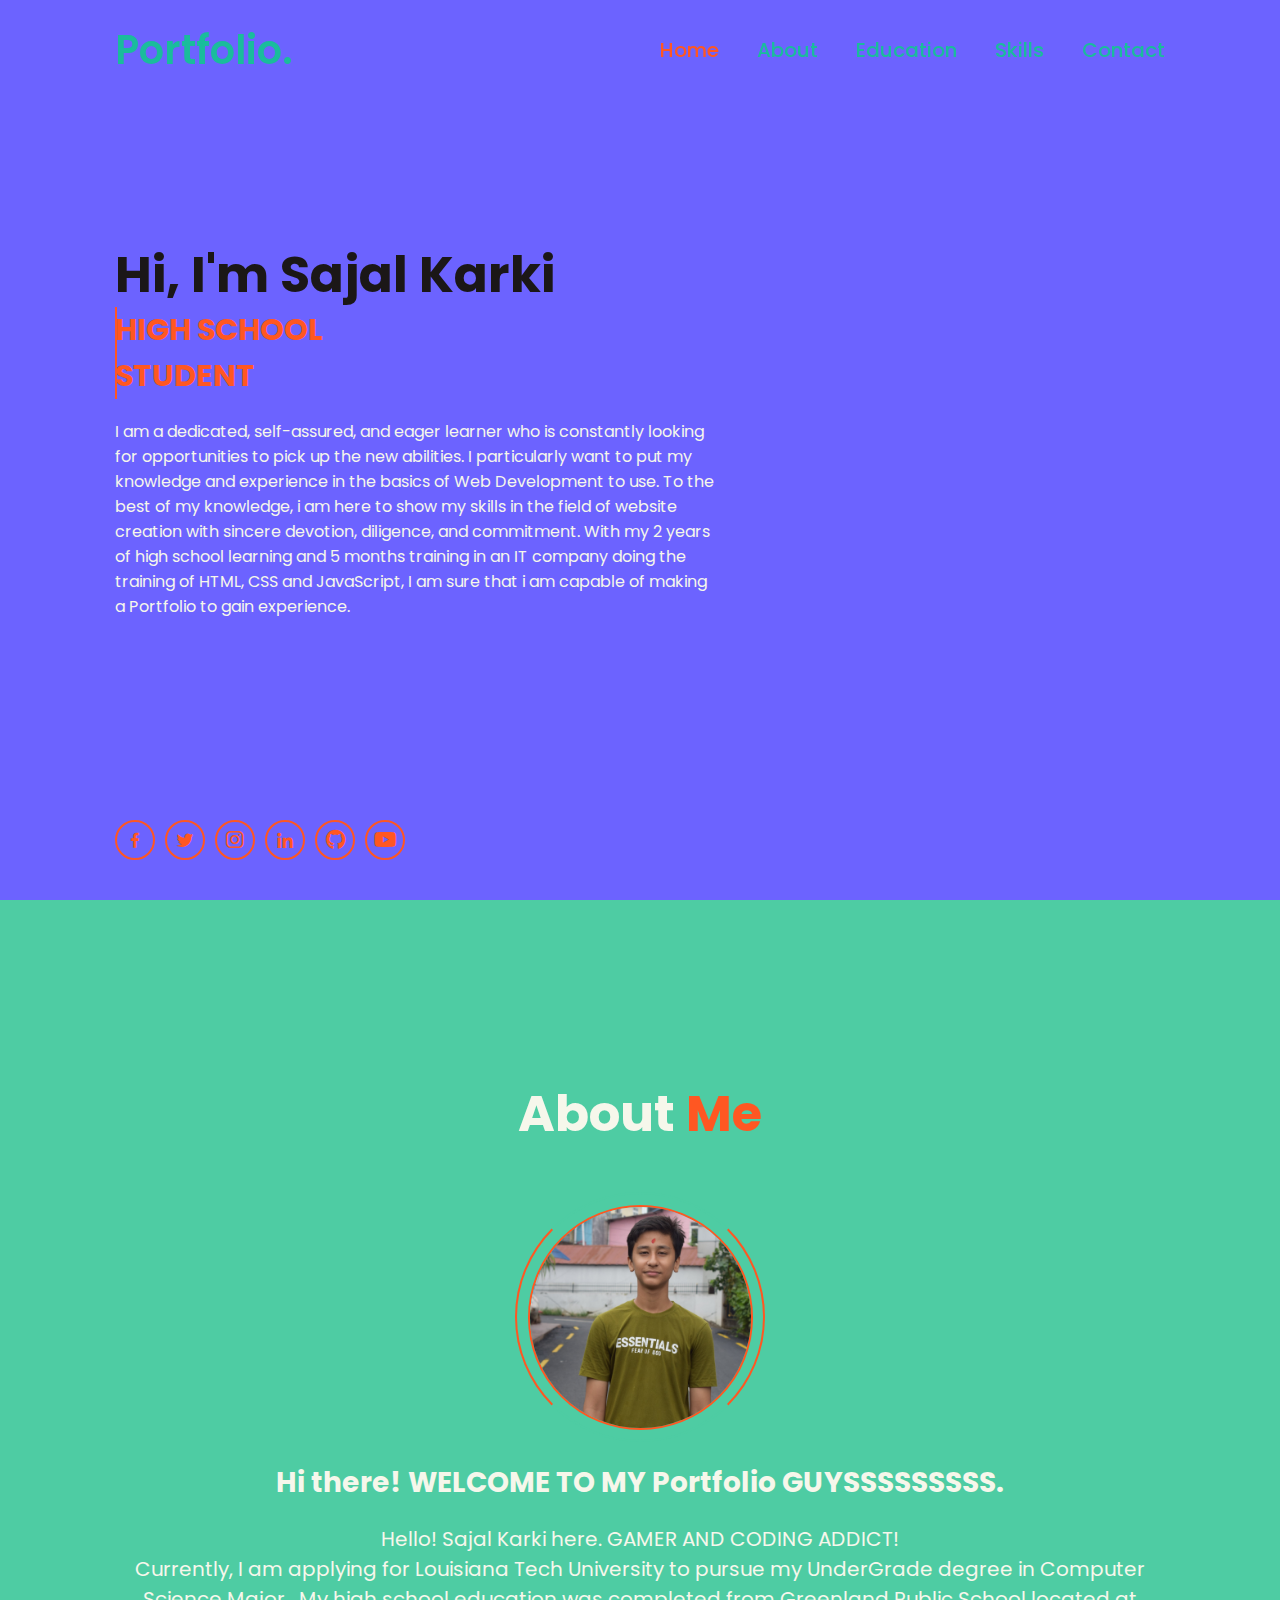
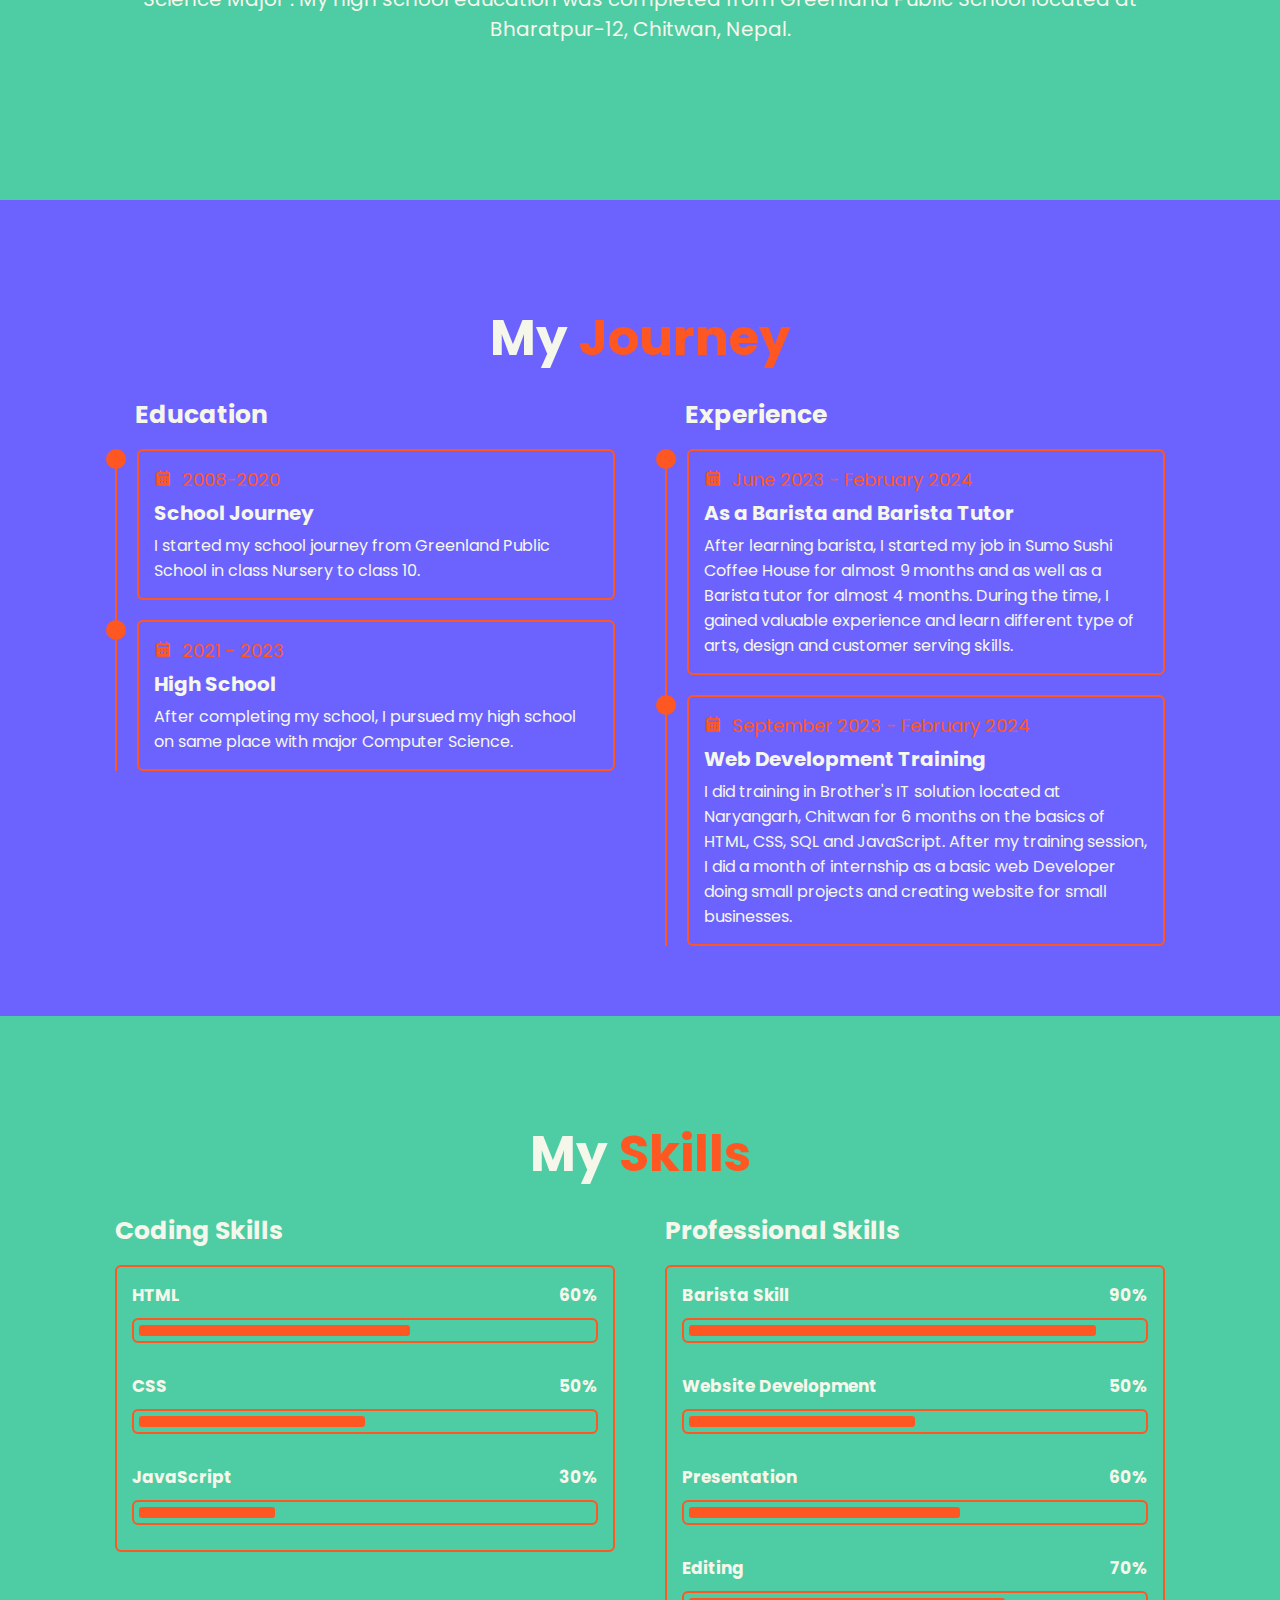
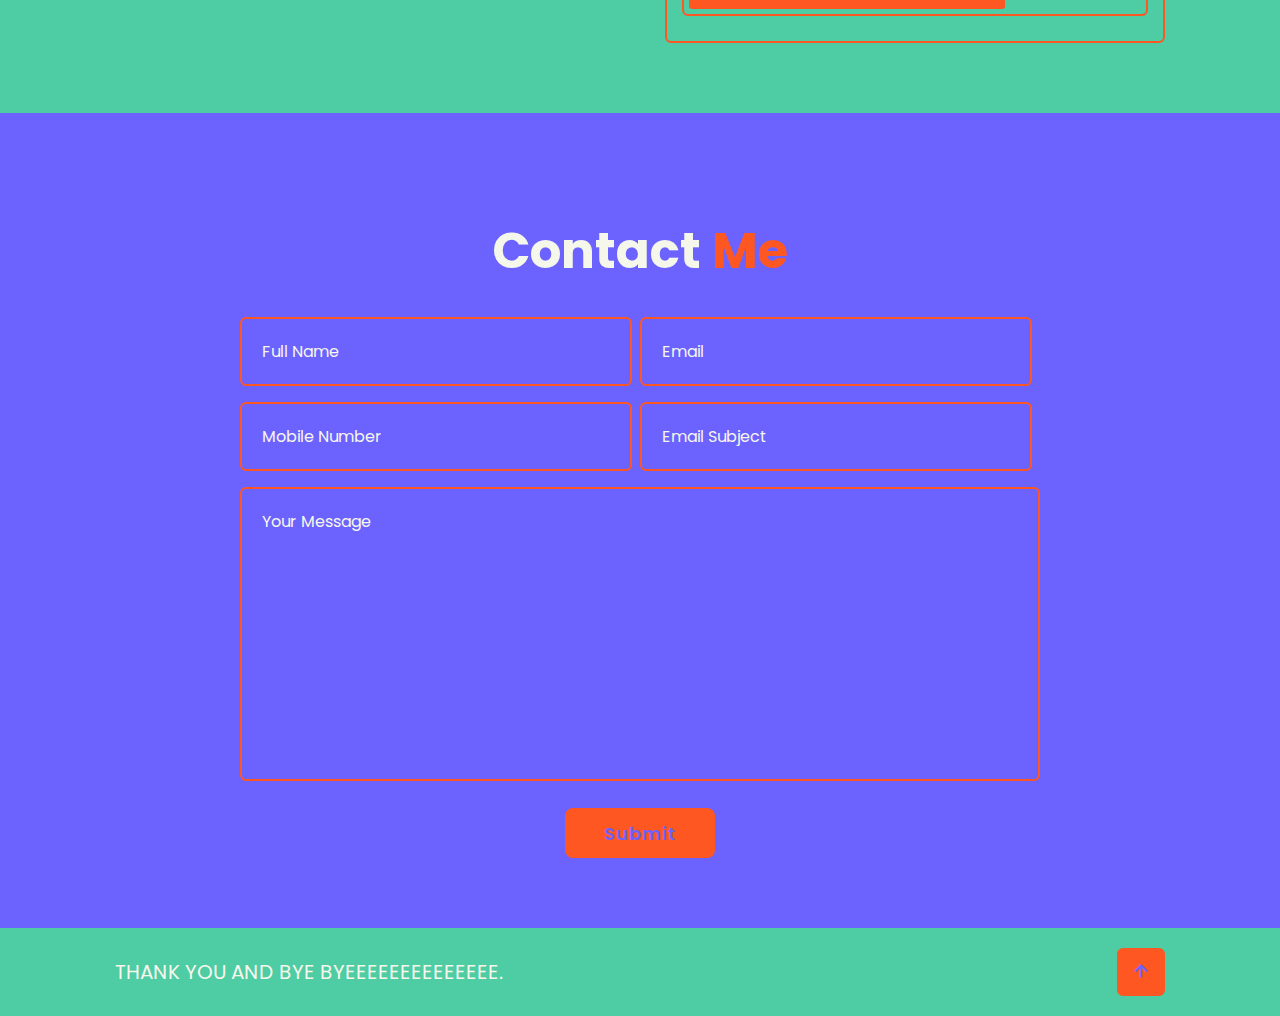
==== Responsive-Animated-and-Colourful-Portfolio-main/index.html @ 30c17090 "Add files via upload" ====
<!DOCTYPE html>
<html lang="en">

<head>
    <meta charset="UTF-8">
    <meta http-equiv="X-UA-Compatible" content="IE=edge">
    <meta name="viewport" content="width=device-width, initial-scale=1.0">
    <title>Personal Portfolio</title>

    <link rel="stylesheet" href="style.css">

    <!-- box icons -->
    <link rel="stylesheet" href="https://cdnjs.cloudflare.com/ajax/libs/font-awesome/6.6.0/css/all.min.css">
    <link href='https://unpkg.com/boxicons@2.1.4/css/boxicons.min.css' rel='stylesheet'>
</head>

<body>

    <!-- header design -->
    <header class="header">
        <a href="#" class="logo">Portfolio.<span class="animate" style="--i:1;"></span></a>

        <div class="bx bx-menu" id="menu-icon"><span class="animate" style="--i:2;"></span></div>

        <nav class="navbar">
            <a href="#home" class="active">Home</a>
            <a href="#about">About</a> 
            <a href="#education">Education</a>
            <a href="#skills">Skills</a>
            <a href="#contact">Contact</a>

            <span class="active-nav"></span>
            <span class="animate" style="--i:2;"></span>
        </nav>
    </header>

    <!-- home section design -->
    <section class="home show-animate" id="home">
        <div class="home-content">
            <h1>Hi, I'm <span>Sajal Karki</span><span class="animate" style="--i:2;"></span></h1>
            <div class="text-animate">
                <h3>HIGH SCHOOL STUDENT</h3>
                <span class="animate" style="--i:3;"></span>
            </div>
            <p>I am a dedicated, self-assured, and eager learner who is constantly looking for opportunities to pick up
                the new abilities.
                I particularly want to put my knowledge and experience in the basics of Web Development to use.
                To the best of my knowledge, i am here to show my skills in the field of website creation with sincere devotion,
                diligence, and commitment.
                With my 2 years of high school learning and 5 months training in an IT company doing the training of HTML, CSS and JavaScript,
                I am sure that i am capable of making a Portfolio to gain experience.
                <span class="animate" style="--i:4;"></span>
            </p>

            
        </div>

        <div class="home-sci">
            <a href="#"><i onclick="location.href='https://www.facebook.com/'"  class='bx bxl-facebook'></i></a>
            <a href="#"><i onclick="location.href='https://x.com/Sajalkarki5'" class='bx bxl-twitter'></i></a>
            <a href="#"><i onclick="location.href='https://www.instagram.com/i.t.s_sajal_/'" class="fab fa-instagram"></i></a>
            <a href="#"><i onclick="location.href='https://www.linkedin.com/in/sajal-karki-b62197327/'" class='bx bxl-linkedin'></i></a>
            <a href="#"><i onclick="location.href='https:https://github.com/ITsSAJAL-8'" class="fab fa-github"></i></a>
            <a href="#"><i onclick="location.href='https://www.youtube.com/@sajalyt5718'" class="fab fa-youtube"></i></a>
            <span class="animate" style="--i:6;"></span>
        </div>

     
    </section>

    <!-- about section design -->
    <section class="about" id="about">
        <h2 class="heading">About <span>Me</span><span class="animate scroll" style="--i:1;"></span></h2>

        <div class="about-img">
            <img src="images/SUJIN.jpg" alt="">
            <span class="circle-spin"></span>
            <span class="animate scroll" style="--i:2;"></span>
        </div>

        <div class="about-content">
            <h3>Hi there! WELCOME TO MY Portfolio GUYSSSSSSSSS.<span class="animate scroll" style="--i:3;"></span></h3>
            <p>Hello! Sajal Karki here. GAMER AND CODING ADDICT!<br>
                Currently, I am applying for Louisiana Tech University to pursue my UnderGrade degree in Computer Science Major 
                . My high school education was
                completed from Greenland Public School located at Bharatpur-12, Chitwan, Nepal.
                <span class="animate scroll" style="--i:4;"></span>
            </p>

        </div>
    </section>

    <!-- education section design -->
    <section class="education" id="education">
        <h2 class="heading">My <span>Journey</span><span class="animate scroll" style="--i:1;"></span></h2>

        <div class="education-row">
            <div class="education-column">
                <h3 class="title">Education<span class="animate scroll" style="--i:2;"></span></h3>

                <div class="education-box">
                    <div class="education-content">
                        <div class="content">
                            <div class="year"><i class='bx bxs-calendar'></i> 2008-2020</div>
                            <h3>School Journey</h3>
                            <p>I started my school journey from Greenland Public School in class Nursery to class 10.</p>
                        </div>
                    </div>

                    <div class="education-content">
                        <div class="content">
                            <div class="year"><i class='bx bxs-calendar'></i> 2021 - 2023</div>
                            <h3>High School </h3>
                            <p>After completing my school, I pursued my high school on same place with major Computer Science.  </p>
                        </div>
                    </div>

                  
                    

                    <span class="animate scroll" style="--i:3;"></span>
                </div>
            </div>

            <div class="education-column">
                <h3 class="title">Experience<span class="animate scroll" style="--i:5;"></span></h3>

                <div class="education-box">
                    <div class="education-content">
                    
                        <div class="content">
                            <div class="year"><i class='bx bxs-calendar'></i> June 2023 - February 2024</div>
                            <h3>As a Barista and Barista Tutor</h3>
                            <p>After learning barista, I started my job in Sumo Sushi Coffee House for almost 9 months and as well as a Barista tutor for almost 4 months.
                            During the time, I gained valuable experience and learn different type of arts, design and customer serving skills.
                            </p>
                        </div>
                    </div>

                    <div class="education-content">
                        <div class="content">
                            <div class="year"><i class='bx bxs-calendar'></i> September 2023 - February 2024</div>
                            <h3>Web Development Training</h3>
                            <p>I did training in Brother's IT solution located at Naryangarh, Chitwan for 6 months on the basics of HTML, CSS, SQL and JavaScript.
                                After my training session, I did a month of internship as a basic web Developer doing small projects and creating website for small businesses.
                            </p>
                        </div>
                    </div>
                    

                    <span class="animate scroll" style="--i:6;"></span>
                </div>
            </div>
        </div>
    </section>

    <!-- skills section design -->
    <section class="skills" id="skills">
        <h2 class="heading">My <span>Skills</span><span class="animate scroll" style="--i:1;"></span></h2>

        <div class="skills-row">
            <div class="skills-column">
                <h3 class="title">Coding Skills<span class="animate scroll" style="--i:2;"></span></h3>

                <div class="skills-box">
                    <div class="skills-content">
                        <div class="progress">
                            <h3>HTML <span>60%</span></h3>
                            <div class="bar"><span></span></div>
                        </div>

                        <div class="progress">
                            <h3>CSS <span>50%</span></h3>
                            <div class="bar"><span></span></div>
                        </div>

                        <div class="progress">
                            <h3>JavaScript <span>30%</span></h3>
                            <div class="bar"><span></span></div>
                        </div>
                    </div>

                    <span class="animate scroll" style="--i:3;"></span>
                </div>
            </div>

            <div class="skills-column">
                <h3 class="title">Professional Skills<span class="animate scroll" style="--i:5;"></span></h3>

                <div class="skills-box">
                    <div class="skills-content">
                        <div class="progress">
                            <h3>Barista Skill <span>90%</span></h3>
                            <div class="bar"><span></span></div>
                        </div>

                        <div class="progress">
                            <h3>Website Development <span>50%</span></h3>
                            <div class="bar"><span></span></div>
                        </div>

                        <div class="progress">
                            <h3>Presentation <span>60%</span></h3>
                            <div class="bar"><span></span></div>
                        </div>

                        <div class="progress">
                            <h3>Editing<span>70%</span></h3>
                            <div class="bar"><span></span></div>
                        </div>
                    </div>

                    <span class="animate scroll" style="--i:6;"></span>
                </div>
            </div>
        </div>
    </section>

    <!-- contact section design -->
    <section class="contact" id="contact">
        <h2 class="heading">Contact <span>Me</span><span class="animate scroll" style="--i:1;"></span></h2>

        <form action="#">
            <div class="input-box">
                <div class="input-field">
                    <input type="text" placeholder="Full Name" required>
                    <span class="focus"></span>
                </div>
                <div class="input-field">
                    <input type="text" placeholder="Email" required>
                    <span class="focus"></span>
                </div>

                <span class="animate scroll" style="--i:3;"></span>
            </div>
            <div class="input-box">
                <div class="input-field">
                    <input type="number" placeholder="Mobile Number" required>
                    <span class="focus"></span>
                </div>
                <div class="input-field">
                    <input type="text" placeholder="Email Subject" required>
                    <span class="focus"></span>
                </div>

                <span class="animate scroll" style="--i:5;"></span>
            </div>

            <div class="textarea-field">
                <textarea name="" id="" cols="30" rows="10" placeholder="Your Message" required></textarea>
                <span class="focus"></span>

                <span class="animate scroll" style="--i:7;"></span>
            </div>

            <div class="btn-box btns">
                <button type="submit" class="btn">Submit</button>

                <span class="animate scroll" style="--i:9;"></span>
            </div>
        </form>
    </section>

    <!-- footer design -->
    <footer class="footer">
        <div class="footer-text">
            <p>THANK YOU AND BYE BYEEEEEEEEEEEEEE.</p>

            <span class="animate scroll" style="--i:1;"></span>
        </div>

        <div class="footer-iconTop">
            <a href="#"><i class='bx bx-up-arrow-alt'></i></a>

            <span class="animate scroll" style="--i:3;"></span>
        </div>
    </footer>


    <script src="script.js"></script>
</body>

</html>
---- Responsive-Animated-and-Colourful-Portfolio-main/style.css ----
@import url('https://fonts.googleapis.com/css2?family=Poppins:wght@300;400;500;600;800;900&display=swap');

* {
    margin: 0;
    padding: 0;
    box-sizing: border-box;
    text-decoration: none;
    border: none;
    outline: none;
    scroll-behavior: smooth;
    font-family: 'Poppins', sans-serif;
}

:root {
    --bg-color: #6C63FF;
    --second-bg-color: #4ECCA3;
    --text-color:#F6F7EB;
    --main-color:#FF5722;
}

html {
    font-size: 62.5%;
    overflow-x: hidden;
}

body {
    background: var(--bg-color);
    color: var(--text-color);
}

.header {
    position: fixed;
    top: 0;
    left: 0;
    width: 100%;
    padding: 2rem 9%;
    background: transparent;
    display: flex;
    justify-content: space-between;
    align-items: center;
    z-index: 100;
    transition: 0.3 ;
}

.header.sticky {
    background-color: #2C3E50;
}

.logo {
    position: relative;
    font-size: 4rem;
    color:#1ABC9C;
    font-weight: 600;
}

.navbar {
    position: relative;
}

.navbar a {
    font-size: 2rem;
    color:#1ABC9C;
    font-weight: 500;
    margin-left: 3.5rem;
    transition: .3s;
}

.navbar a:hover,
.navbar a.active {
    color: var(--main-color);
}

#menu-icon {
    position: absolute;
    font-size: 5rem;
    color: var(--text-color);
    cursor: pointer;
    display: none;
}



section {
    min-height: 100vh;
    padding: 10rem 9% 2rem;
}

.home {
    display: flex;
    align-items: center;
    padding: 0 9%;
    background: url('/images/home1.jpg') no-repeat;
    opacity: 1;
    background-size: cover;
    background-position: center;
}

.home-content {
    max-width: 60rem;
}

.home-content h1 {
    position: relative;
    display: inline-block;
    font-size: 5rem; /* change here */
    font-weight: 700;
    line-height: 1.3;
    color: rgb(27, 23, 23);
}

.home-content h1 span {
    color: rgb(27, 23, 23);
}

.home-content .text-animate {
    position: relative;
    width: 32rem;
}

.home-content .text-animate h3 {
    /* change here */
    font-size: 3.05rem;
    font-weight: 700;
    color: var(--main-color);
    background-position: -33rem 0;
}

.home.show-animate .home-content .text-animate h3 {
    animation: homeBgText 6s linear infinite;
    animation-delay: 2s;
}

.home-content .text-animate h3::before {
    content: '';
    position: absolute;
    top: 0;
    left: 0;
    width: 0;
    height: 100%;
    border-right: 2px solid var(--main-color);
    z-index: -1;
}

.home.show-animate .home-content .text-animate h3::before {
    animation: homeCursorText 6s linear infinite;
    animation-delay: 2s;
}

.home-content p {
    position: relative;
    font-size: 1.6rem;
    margin: 2rem 0 4rem;
}
.btn-box {
    position: relative;
    display: flex;
    justify-content: space-between;
    width: 34.5rem;
    height: 5rem;
}



.btn-box .btn {
    position: relative;
    display: inline-flex;
    justify-content: center;
    align-items: center;
    width: 15rem;
    height: 100%;
    background: var(--main-color);
    border: .2rem solid var(--main-color);
    border-radius: .8rem;
    font-size: 1.8rem;
    font-weight: 600;
    letter-spacing: .1rem;
    color: var(--bg-color);
    z-index: 1;
    overflow: hidden;
    transition: .5s;
}

.btn-box .btn:hover {
    color: var(--main-color);
}

.btn-box .btn:nth-child(2) {
    background: transparent;
    color: var(--main-color);
}

.btn-box .btn:nth-child(2):hover {
    color: var(--bg-color);
}

.btn-box .btn:nth-child(2)::before {
    background: var(--main-color);
}

.btn-box .btn::before {
    content: '';
    position: absolute;
    top: 0;
    left: 0;
    width: 0;
    height: 100%;
    background: var(--bg-color);
    z-index: -1;
    transition: .5s;
}

.btn-box .btn:hover::before {
    width: 100%;
}




.home-sci {
    position: absolute;
    bottom: 4rem;
    width: 300px;
    display: flex;
    justify-content: space-between;
}

.home-sci a {
    position: relative;
    display: inline-flex;
    justify-content: center;
    align-items: center;
    width: 40px;
    height: 40px;
    background: transparent;
    border: .2rem solid var(--main-color);
    border-radius: 50%;
    font-size: 20px;
    color: var(--main-color);
    z-index: 1;
    overflow: hidden;
    transition: .5s;
}

.home-sci a:hover {
    color: var(--bg-color);
}

.home-sci a::before {
    content: '';
    position: absolute;
    top: 0;
    left: 0;
    width: 0;
    height: 100%;
    background: var(--main-color);
    z-index: -1;
    transition: .5s;
}

.home-sci a:hover::before {
    width: 100%;
}

.home-imgHover {
    position: absolute;
    top: 0;
    right: 0;
    width: 45%;
    height: 100%;
    background: transparent;
    transition: 3s;
}



.about {
    display: flex;
    justify-content: center;
    align-items: center;
    flex-direction: column;
    gap: 2rem;
    background: var(--second-bg-color);
    padding-bottom: 6rem;
}

.heading {
    position: relative;
    font-size: 5rem;
    margin-bottom: 2rem;
    text-align: center;
}

span {
    color: var(--main-color);
}

.about-img {
    position: relative;
    width: 25rem;
    height: 25rem;
    border-radius: 50%;
    display: flex;
    justify-content: center;
    align-items: center;
}

.about-img img {
    width: 90%;
    border-radius: 50%;
    border: .2rem solid var(--main-color);
}

.about-img .circle-spin {
    position: absolute;
    top: 50%;
    left: 50%;
    transform: translate(-50%, -50%) rotate(0);
    width: 100%;
    height: 100%;
    border-radius: 50%;
    border-top: .2rem solid var(--second-bg-color);
    border-bottom: .2rem solid var(--second-bg-color);
    border-left: .2rem solid var(--main-color);
    border-right: .2rem solid var(--main-color);
    animation: aboutSpinner 8s linear infinite;
}

.about-content {
    text-align: center;
}

.about-content h3 {
    position: relative;
    display: inline-block;
    font-size: 2.8rem;
}

.about-content p {
    position: relative;
    font-size: 2rem;
    margin: 2rem 0 2rem;
}

.btn-box.btns {
    display: inline-block;
    width: 15rem;  
}

.btn-box.btns a::before {
    background: var(--second-bg-color);
}

.education {
    display: flex;
    justify-content: center;
    align-items: center;
    flex-direction: column;
    min-height: auto;
    padding-bottom: 5rem;
}

.education .education-row {
    display: flex;
    flex-wrap: wrap;
    gap: 5rem;
}

.education-row .education-column {
    flex: 1 1 40rem;
}

.education-column .title {
    position: relative;
    display: inline-block;
    font-size: 2.5rem;
    margin: 0 0 1.5rem 2rem;
}

.education-column .education-box {
    position: relative;
    border-left: .2rem solid var(--main-color);
}

.education-box .education-content {
    position: relative;
    padding-left: 2rem;
}   

.education-box .education-content::before {
    content: '';
    position: absolute;
    top: 0;
    left: -1.1rem;
    width: 2rem;
    height: 2rem;
    background: var(--main-color);
    border-radius: 50%;
}

.education-content .content {
    position: relative;
    padding: 1.5rem;
    border: .2rem solid var(--main-color);
    border-radius: .6rem;
    margin-bottom: 2rem;
    overflow: hidden;
}

.education-content .content::before {
    content: '';
    position: absolute;
    top: 0;
    left: 0;
    width: 0;
    height: 100%;
    background: var(--second-bg-color);
    z-index: -1;
    transition: .5s;
}

.education-content .content:hover::before {
    width: 100%;
}

.education-content .content .year {
    font-size: 1.8rem;
    color: var(--main-color);
    padding-bottom: .5rem;
}

.education-content .content .year i {
    padding-right: .5rem;
}

.education-content .content h3 {
    font-size: 2rem;
}

.education-content .content p {
    font-size: 1.6rem;
    padding-top: .5rem;
}

.skills {
    min-height: auto;
    padding-bottom: 7rem;
    background: var(--second-bg-color);
}

.skills h2 {
    display: inline-block;
    left: 50%;
    transform: translateX(-50%);
}

.skills .skills-row {
    display: flex;
    flex-wrap: wrap;
    gap: 5rem;
}

.skills-row .skills-column {
    flex: 1 1 40rem;
}

.skills-column .title {
    position: relative;
    display: inline-block;
    font-size: 2.5rem;
    margin: 0 0 1.5rem;
}

.skills-column .skills-box {
    position: relative;
}

.skills-box .skills-content {
    position: relative;
    border: .2rem solid var(--main-color);
    border-radius: .6rem;
    padding: .5rem 1.5rem;
    z-index: 1;
    overflow: hidden;
}

.skills-box .skills-content::before {
    content: '';
    position: absolute;
    top: 0;
    left: 0;
    width: 0;
    height: 100%;
    background: var(--bg-color);
    z-index: -1;
    transition: .5s;
}

.skills-box .skills-content:hover::before {
    width: 100%;
}

.skills-content .progress {
    padding: 1rem 0;
}

.skills-content .progress h3 {
    font-size: 1.7rem;
    display: flex;
    justify-content: space-between;
}

.skills-content .progress h3 span {
    color: var(--text-color);
}

.skills-content .progress .bar {
    height: 2.5rem;
    border-radius: .6rem;
    border: .2rem solid var(--main-color);
    padding: .5rem;
    margin: 1rem 0;
}

.skills-content .progress .bar span {
    display: block;
    height: 100%;
    border-radius: .3rem;
    background: var(--main-color);
}

.skills-column:nth-child(1) .skills-content .progress:nth-child(1) .bar span {
    width: 60%;
}

.skills-column:nth-child(1) .skills-content .progress:nth-child(2) .bar span {
    width: 50%;
}

.skills-column:nth-child(1) .skills-content .progress:nth-child(3) .bar span {
    width: 30%;
}



.skills-column:nth-child(2) .skills-content .progress:nth-child(1) .bar span {
    width: 90%;
}

.skills-column:nth-child(2) .skills-content .progress:nth-child(2) .bar span {
    width: 50%;
}

.skills-column:nth-child(2) .skills-content .progress:nth-child(3) .bar span {
    width: 60%;
}

.skills-column:nth-child(2) .skills-content .progress:nth-child(4) .bar span {
    width: 70%;
}

.contact {
    min-height: auto;
    padding-bottom: 7rem;
}

.contact h2 {
    display: inline-block;
    left: 50%;
    transform: translateX(-50%);
}

.contact form {
    max-width: 80rem;
    margin: 0 auto;
    text-align: center;
}


.contact form .input-box {
    position: relative;
    display: flex;
    justify-content: space-between;
    flex-wrap: wrap;
}

.contact form .input-box .input-field {
    position: relative;
    width: 49%;
    margin: .8rem 0;
}

.contact form .input-box .input-field input,
.contact form .textarea-field textarea {
    width: 100%;
    height: 100%;
    padding: 2rem;
    font-size: 1.6rem;
    color: var(--text-color);
    background: transparent;
    border-radius: .6rem;
    border: .2rem solid var(--main-color);
}

.contact form .input-box .input-field input::placeholder,
.contact form .textarea-field textarea::placeholder {
    color: var(--text-color);
}

.contact form .focus {
    position: absolute;
    top: 0;
    left: 0;
    width: 0;
    height: 100%;
    background: var(--second-bg-color);
    border-radius: .6rem;
    z-index: -1;
    transition: .5s;
}
.contact form .input-box .input-field input:focus~.focus,
.contact form .input-box .input-field input:valid~.focus,
.contact form .textarea-field textarea:focus~.focus,
.contact form .textarea-field textarea:valid~.focus {
    width: 100%;
}


.contact form .textarea-field {
    position: relative;
    margin: .8rem 0 2.7rem;
    display: flex;
}

.contact form .textarea-field textarea {
    resize: none;
}

.contact form .btn-box.btns .btn {
    cursor: pointer;
}

.footer {
    display: flex;
    justify-content: space-between;
    align-items: center;
    flex-wrap: wrap;
    padding: 2rem 9%;
    background: var(--second-bg-color);
}

.footer-text,
.footer-iconTop {
    position: relative;
}

.footer-text p {
    font-size: 2rem;
}

.footer-iconTop a {
    position: relative;
    display: inline-flex;
    justify-content: center;
    align-items: center;
    padding: 1rem;
    background: var(--main-color);
    border: .2rem solid var(--main-color);
    border-radius: .6rem;
    z-index: 1;
    overflow: hidden;
}

.footer-iconTop a::before {
    content: '';
    position: absolute;
    top: 0;
    left: 0;
    width: 0;
    height: 100%;
    background: var(--second-bg-color);
    z-index: -1;
    transition: .5s;
}

.footer-iconTop a:hover::before {
    width: 100%;
}

.footer-iconTop a i {
    font-size: 2.4rem;
    color: var(--bg-color);
    transition: .5s;
}

.footer-iconTop a:hover i {
    color: var(--main-color);
}
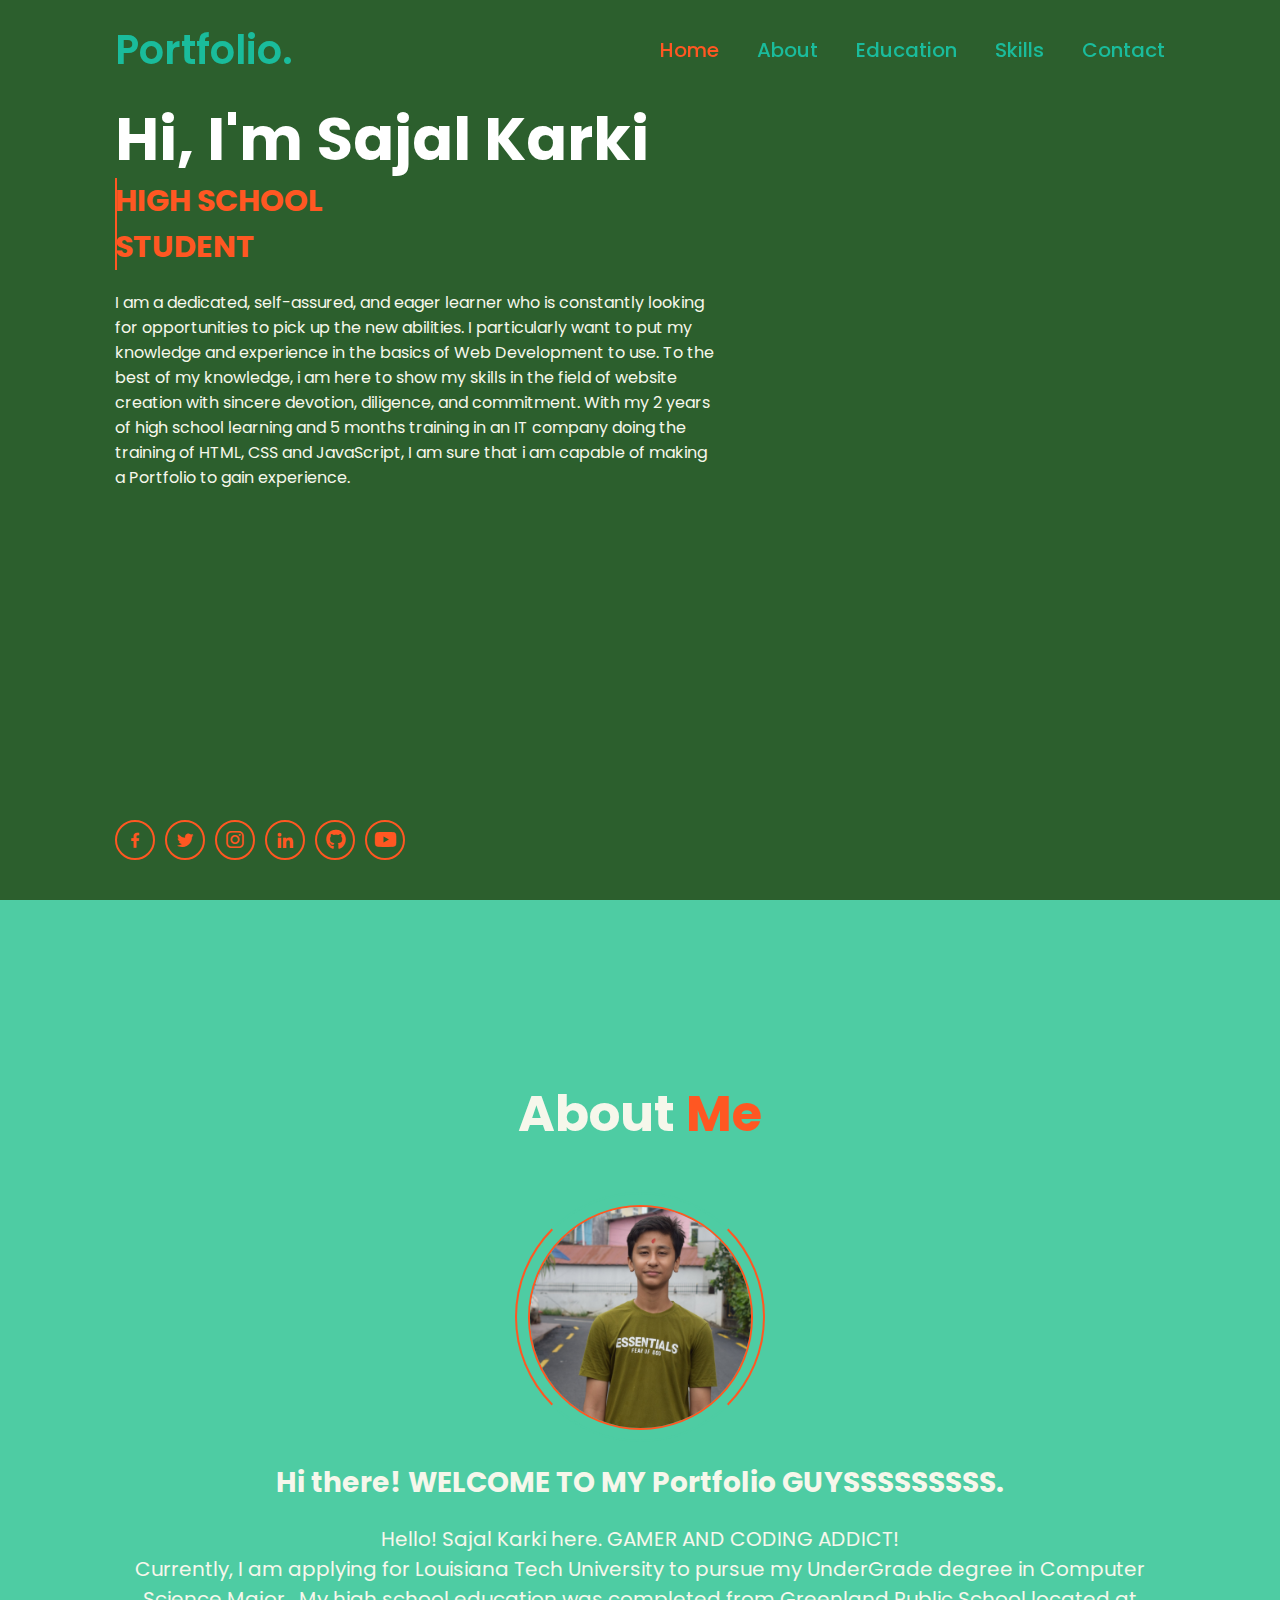
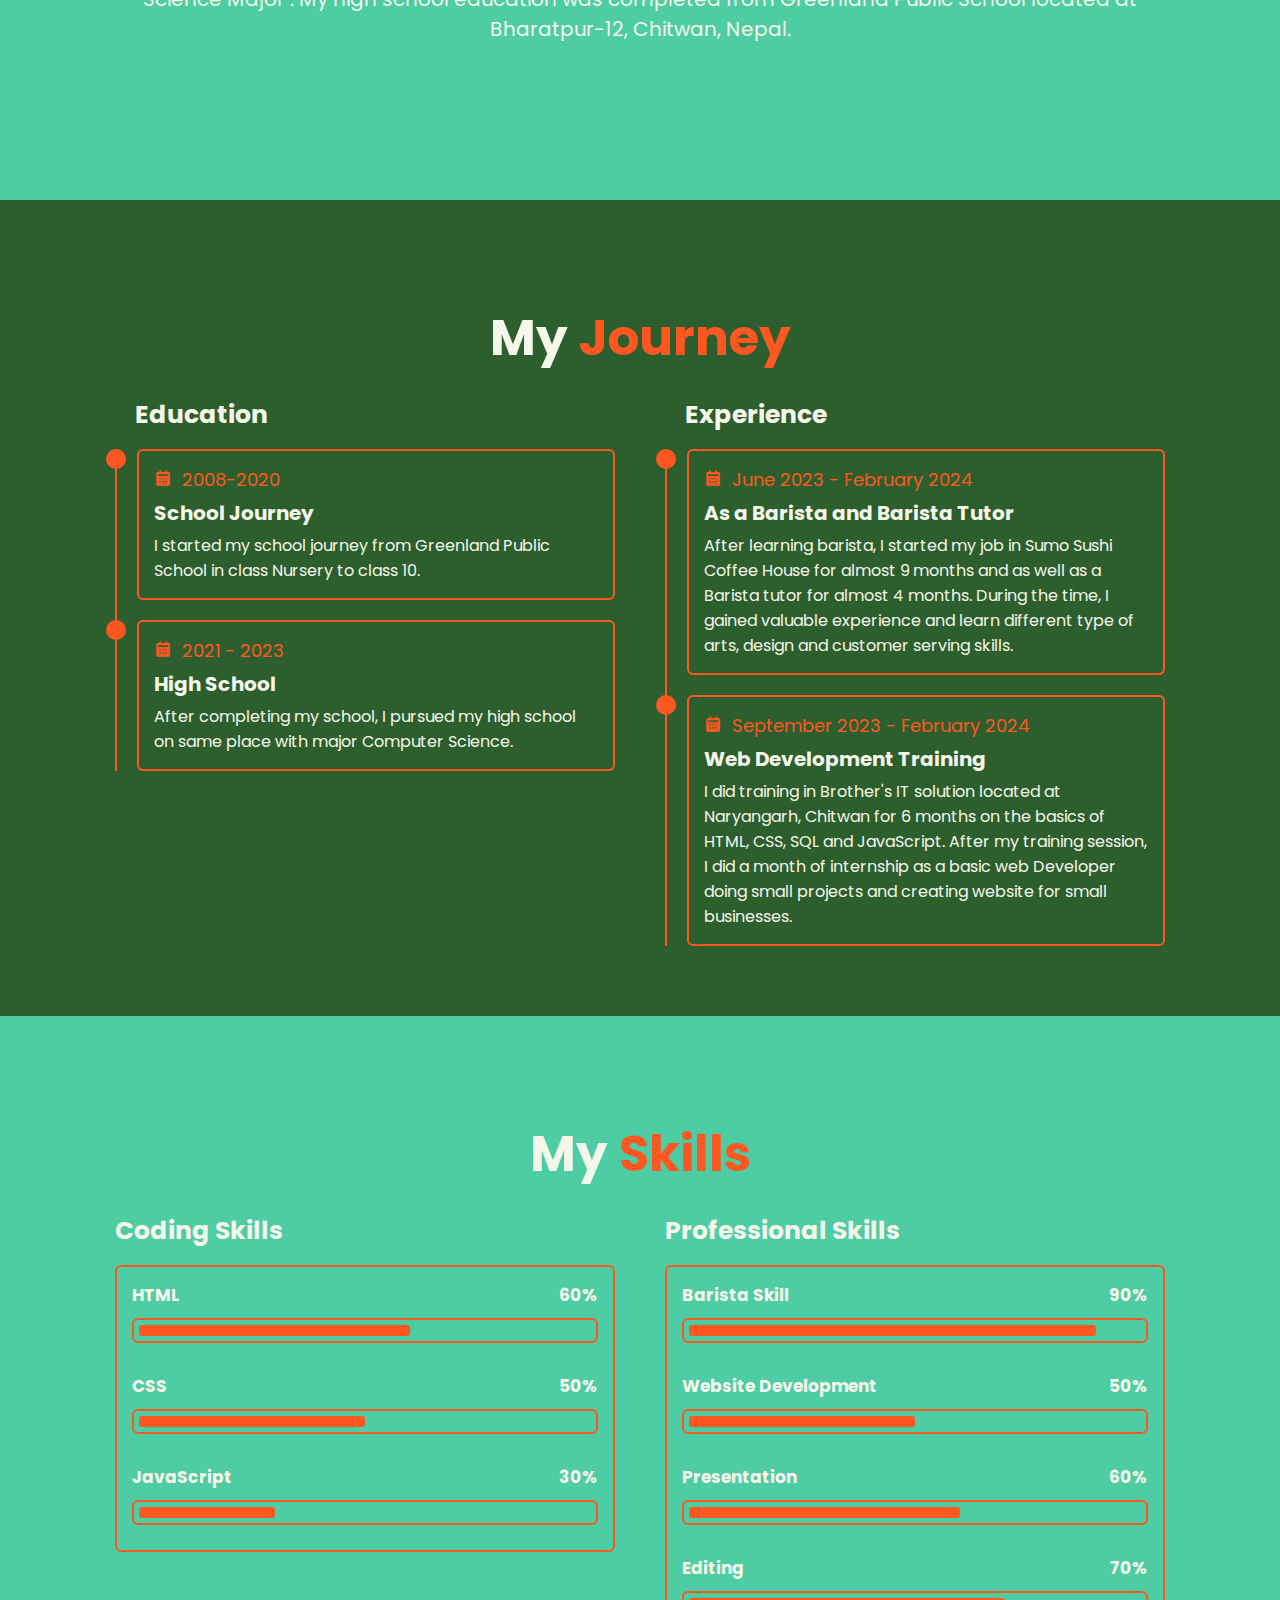
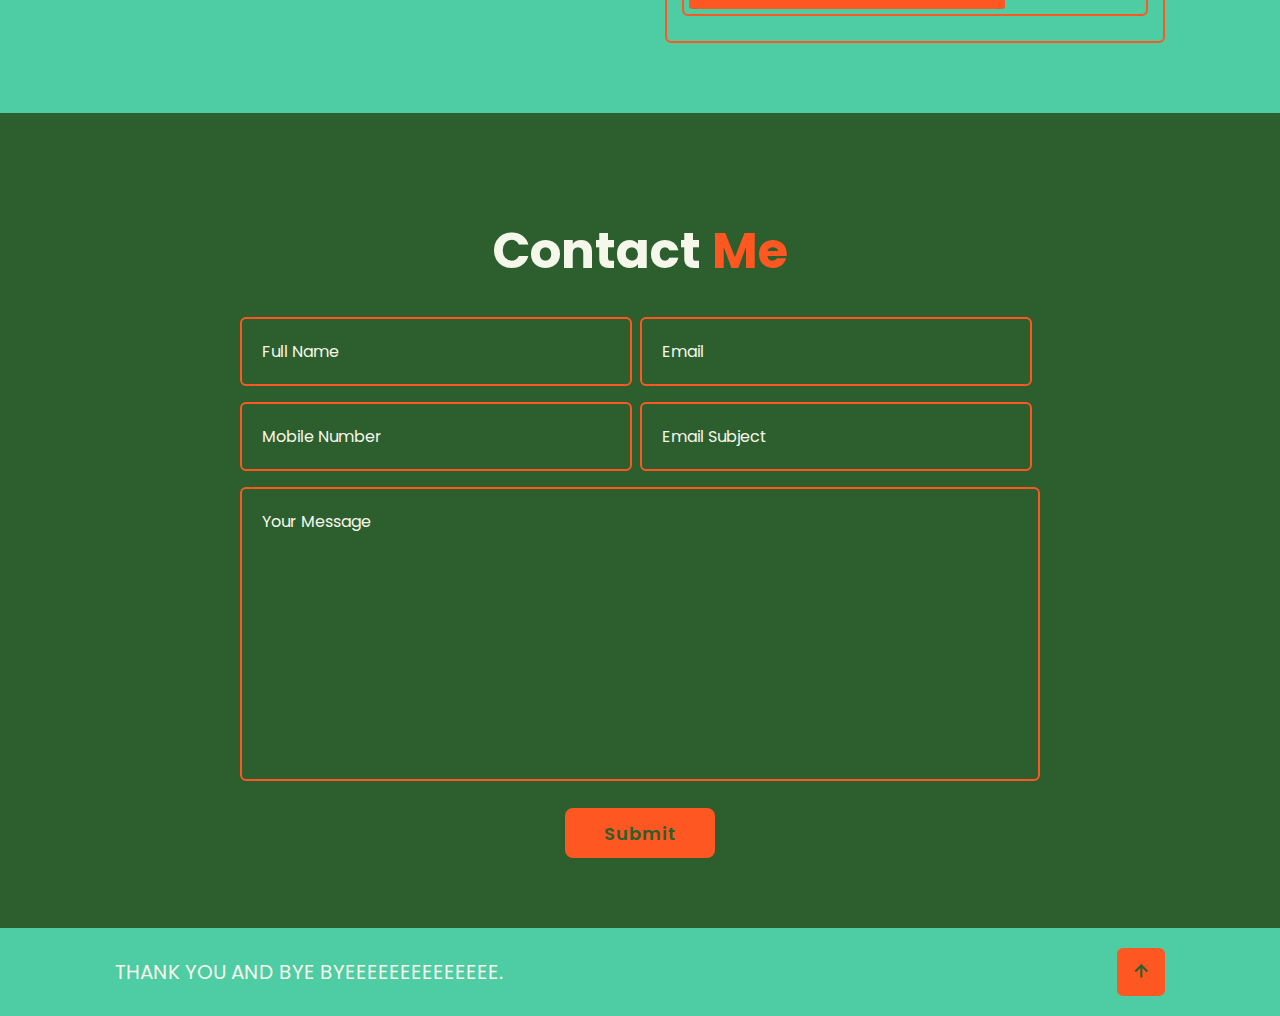
==== commit 49efadfe: "cook" ====
--- a/Responsive-Animated-and-Colourful-Portfolio-main/index.html
+++ b/Responsive-Animated-and-Colourful-Portfolio-main/index.html
@@ -36,6 +36,8 @@
 
     <!-- home section design -->
     <section class="home show-animate" id="home">
+        
+
         <div class="home-content">
             <h1>Hi, I'm <span>Sajal Karki</span><span class="animate" style="--i:2;"></span></h1>
             <div class="text-animate">
@@ -54,6 +56,7 @@
 
             
         </div>
+       
 
         <div class="home-sci">
             <a href="#"><i onclick="location.href='https://www.facebook.com/'"  class='bx bxl-facebook'></i></a>
--- a/Responsive-Animated-and-Colourful-Portfolio-main/style.css
+++ b/Responsive-Animated-and-Colourful-Portfolio-main/style.css
@@ -12,7 +12,7 @@
 }
 
 :root {
-    --bg-color: #6C63FF;
+    --bg-color: #2C5F2D;
     --second-bg-color: #4ECCA3;
     --text-color:#F6F7EB;
     --main-color:#FF5722;
@@ -43,7 +43,7 @@
 }
 
 .header.sticky {
-    background-color: #2C3E50;
+    background-color: #2a5887;
 }
 
 .logo {
@@ -85,31 +85,28 @@
     padding: 10rem 9% 2rem;
 }
 
-.home {
-    display: flex;
-    align-items: center;
-    padding: 0 9%;
-    background: url('/images/home1.jpg') no-repeat;
-    opacity: 1;
-    background-size: cover;
-    background-position: center;
-}
+
 
 .home-content {
     max-width: 60rem;
 }
 
+.home
+{
+    background: url('/images/home1.jpg') no-repeat;
+}
+
 .home-content h1 {
     position: relative;
     display: inline-block;
-    font-size: 5rem; /* change here */
+    font-size: 6rem; /* change here */
     font-weight: 700;
     line-height: 1.3;
-    color: rgb(27, 23, 23);
+    color: rgb(255, 255, 255);
 }
 
 .home-content h1 span {
-    color: rgb(27, 23, 23);
+    color: rgb(255, 255, 255);
 }
 
 .home-content .text-animate {
